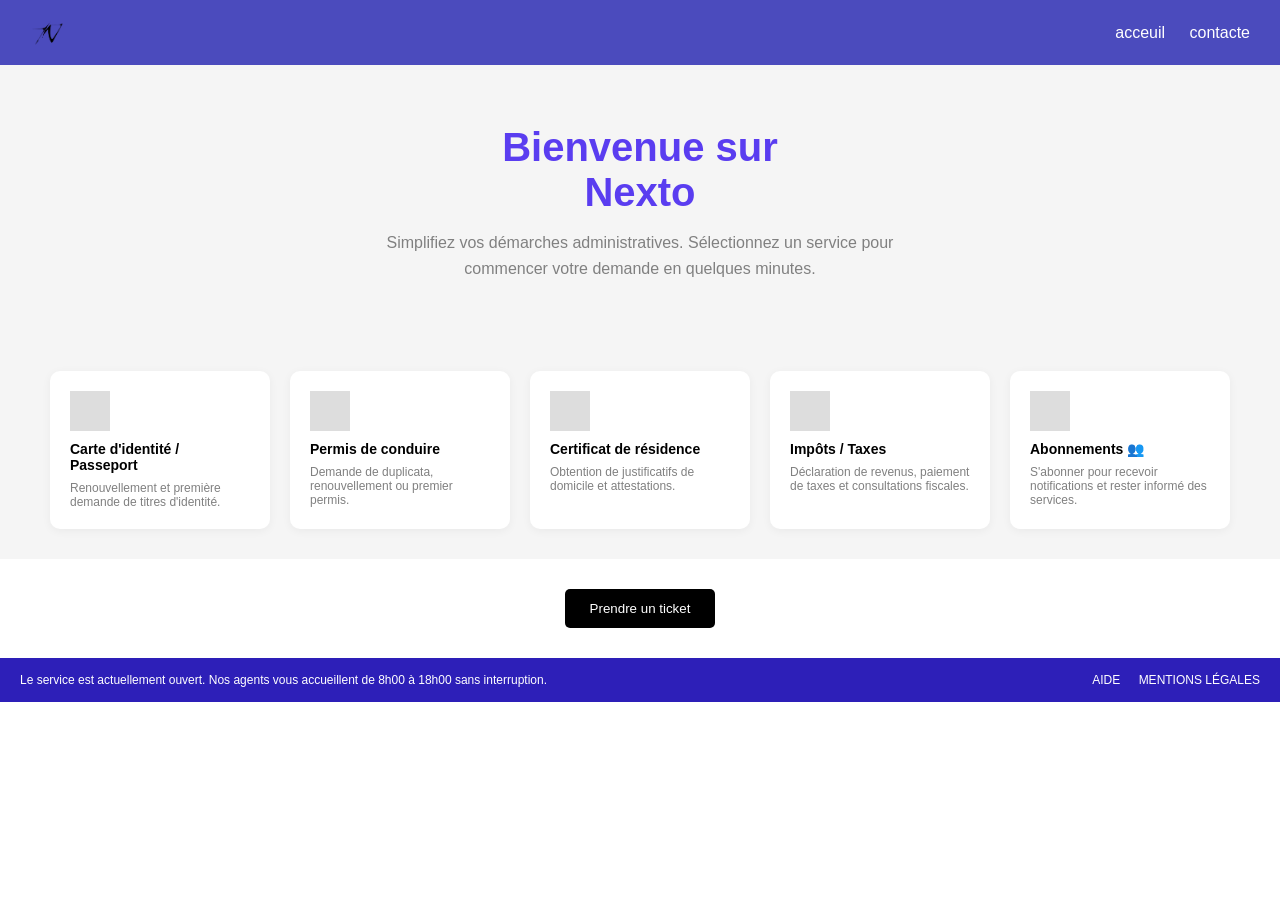
==== nexto/attende.html @ 1399a761 "nexto" ====
<!DOCTYPE html>
<html lang="fr">
<head>
  <meta charset="UTF-8">
  <meta name="viewport" content="width=device-width, initial-scale=1.0">
  <title>Nexto</title>
  <link rel="stylesheet" href="style.css">
</head>
<body>

  <!-- Navbar -->
  <header class="navbar">
    <div class="logo"><img src="logo4.png" alt=""></div>
    <nav>
      <a href="index.html">acceuil</a>
      <a href="contact.html">contacte</a>
    </nav>
  </header>

  <!-- Hero -->
  <section class="hero">
    <h1>Bienvenue sur<br><span>Nexto</span></h1>
    <p>
      Simplifiez vos démarches administratives. Sélectionnez un service pour
      <br>commencer votre demande en quelques minutes.
    </p>
  </section>

  <!-- Cards -->
  <section class="cards">

    <div class="card">
      <div class="icon"></div>
      <h3>Carte d'identité / Passeport</h3>
      <p>Renouvellement et première demande de titres d'identité.</p>
    </div>

    <div class="card">
      <div class="icon"></div>
      <h3>Permis de conduire</h3>
      <p>Demande de duplicata, renouvellement ou premier permis.</p>
    </div>

    <div class="card">
      <div class="icon"></div>
      <h3>Certificat de résidence</h3>
      <p>Obtention de justificatifs de domicile et attestations.</p>
    </div>

    <div class="card">
      <div class="icon"></div>
      <h3>Impôts / Taxes</h3>
      <p>Déclaration de revenus, paiement de taxes et consultations fiscales.</p>
    </div>

    <div class="card">
      <div class="icon"></div>
      <h3>Abonnements 👥</h3>
      <p>S'abonner pour recevoir notifications et rester informé des services.</p>
    </div>

  </section>

  <!-- Button -->
  <div class="btn-container">
    <a href="ticket.html">
      <button>Prendre un ticket</button>
    </a>
  </div>

  <!-- Footer -->
  <footer class="footer">
    <p>Le service est actuellement ouvert. Nos agents vous accueillent de 8h00 à 18h00 sans interruption.</p>
    <div class="links">
      <a href="#">AIDE</a>
      <a href="#">MENTIONS LÉGALES</a>
    </div>
  </footer>

</body>
</html>
---- nexto/style.css ----
/* Reset */
* {
  margin: 0;
  padding: 0;
  box-sizing: border-box;
  font-family: Arial, sans-serif;
}

/* Navbar */
.navbar {
  background: #4b4bbd;
  color: white;
  display: flex;
  justify-content: space-between;
  align-items: center;
  padding: 15px 30px;
}

.logo {
  width: 35px;
  height: 35px;
  display: flex;
  align-items: center;
  justify-content: center;
}

.logo img {
  width: 100%;
  height: 100%;
  object-fit: cover;
  border-radius: 50%;
}

.navbar a {
  color: white;
  text-decoration: none;
  margin-left: 20px;
}

/* Hero */
.hero {
  text-align: center;
  padding: 60px 20px;
  background: #f5f5f5;
}

.hero h1 {
  font-size: 40px;
  color: #5a3df0;
}

.hero span {
  color: #5a3df0;
}

.hero p {
  margin-top: 15px;
  color: gray;
  line-height: 1.6;
}

/* Cards */
.cards {
  display: flex;
  justify-content: center;
  gap: 20px;
  padding: 30px;
  flex-wrap: wrap;
  background: #f5f5f5;
}

.card {
  background: white;
  width: 220px;
  padding: 20px;
  border-radius: 10px;
  text-align: left;
  box-shadow: 0 2px 10px rgba(0,0,0,0.05);
}

.icon {
  width: 40px;
  height: 40px;
  background: #ddd;
  margin-bottom: 10px;
}

.card h3 {
  font-size: 14px;
  margin-bottom: 8px;
}

.card p {
  font-size: 12px;
  color: gray;
}

/* Button */
.btn-container {
  text-align: center;
  margin: 30px;
}

button {
  background: black;
  color: white;
  padding: 12px 25px;
  border: none;
  border-radius: 5px;
  cursor: pointer;
}

/* Footer */
.footer {
  background: #2d1fb8;
  color: white;
  display: flex;
  justify-content: space-between;
  padding: 15px 20px;
  font-size: 12px;
}

.footer .links a {
  color: white;
  margin-left: 15px;
  text-decoration: none;
}
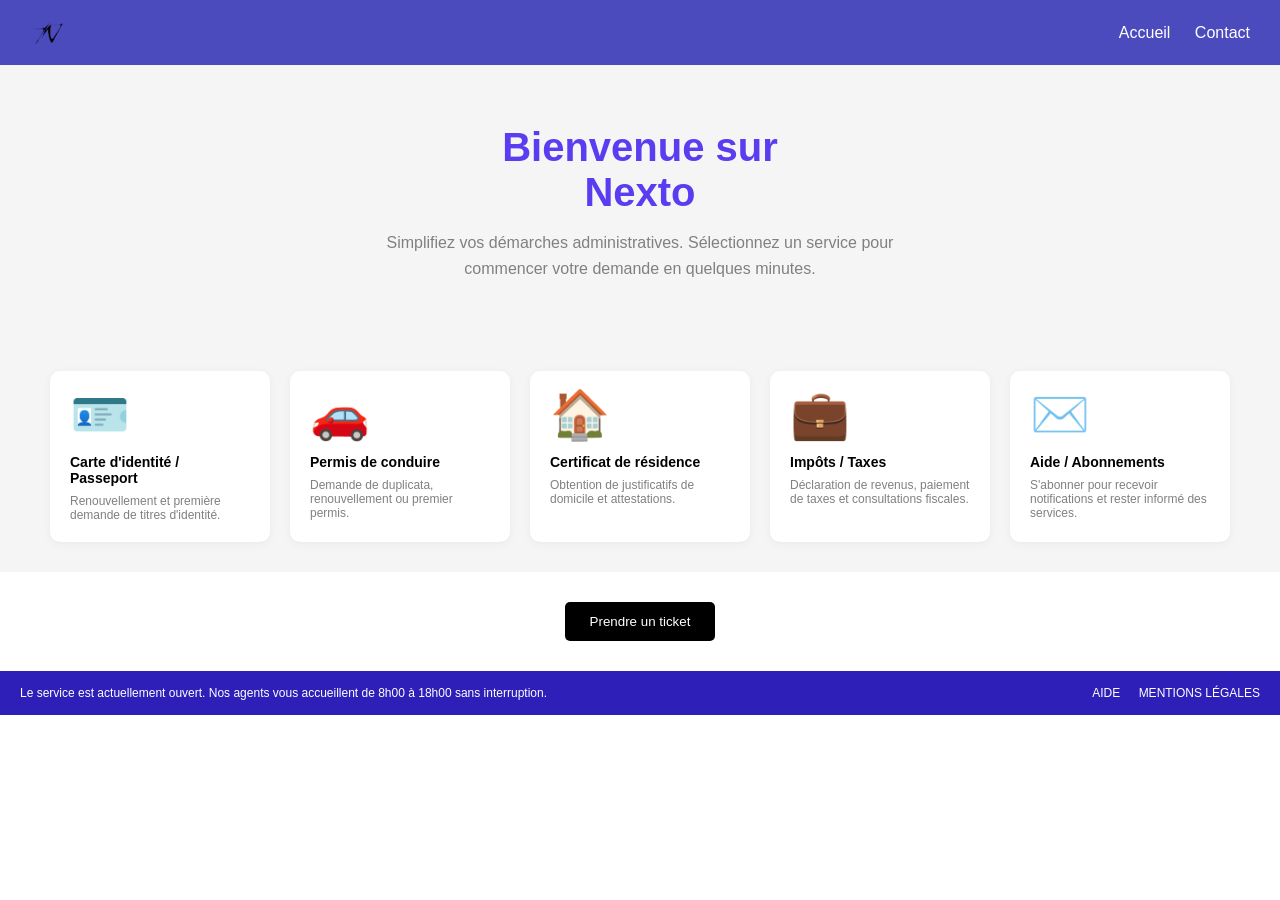
==== commit f499b6d9: "nexto2" ====
--- a/nexto/attende.html
+++ b/nexto/attende.html
@@ -3,17 +3,18 @@
 <head>
   <meta charset="UTF-8">
   <meta name="viewport" content="width=device-width, initial-scale=1.0">
-  <title>Nexto</title>
+  <title>Services - Nexto</title>
   <link rel="stylesheet" href="style.css">
 </head>
 <body>
 
   <!-- Navbar -->
   <header class="navbar">
-    <div class="logo"><img src="logo4.png" alt=""></div>
+    <div class="logo"><img src="logo4.png" alt="Nexto"></div>
+  
     <nav>
-      <a href="index.html">acceuil</a>
-      <a href="contact.html">contacte</a>
+      <a href="index.html">Accueil</a>
+      <a href="contact.html">Contact</a>
     </nav>
   </header>
 
@@ -26,42 +27,42 @@
     </p>
   </section>
 
-  <!-- Cards -->
+  <!-- Cards avec emojis -->
   <section class="cards">
 
     <div class="card">
-      <div class="icon"></div>
+      <div class="icon">🪪</div>
       <h3>Carte d'identité / Passeport</h3>
       <p>Renouvellement et première demande de titres d'identité.</p>
     </div>
 
     <div class="card">
-      <div class="icon"></div>
+      <div class="icon">🚗</div>
       <h3>Permis de conduire</h3>
       <p>Demande de duplicata, renouvellement ou premier permis.</p>
     </div>
 
     <div class="card">
-      <div class="icon"></div>
+      <div class="icon">🏠</div>
       <h3>Certificat de résidence</h3>
       <p>Obtention de justificatifs de domicile et attestations.</p>
     </div>
 
     <div class="card">
-      <div class="icon"></div>
+      <div class="icon">💼</div>
       <h3>Impôts / Taxes</h3>
       <p>Déclaration de revenus, paiement de taxes et consultations fiscales.</p>
     </div>
 
     <div class="card">
-      <div class="icon"></div>
-      <h3>Abonnements 👥</h3>
+      <div class="icon">✉️</div>
+      <h3>Aide / Abonnements</h3>
       <p>S'abonner pour recevoir notifications et rester informé des services.</p>
     </div>
 
   </section>
 
-  <!-- Button -->
+  <!-- Button sous cards -->
   <div class="btn-container">
     <a href="ticket.html">
       <button>Prendre un ticket</button>
@@ -72,10 +73,10 @@
   <footer class="footer">
     <p>Le service est actuellement ouvert. Nos agents vous accueillent de 8h00 à 18h00 sans interruption.</p>
     <div class="links">
-      <a href="#">AIDE</a>
+      <a href="contact.html">AIDE</a>
       <a href="#">MENTIONS LÉGALES</a>
     </div>
   </footer>
 
 </body>
-</html>+</html>
--- a/nexto/style.css
+++ b/nexto/style.css
@@ -79,10 +79,10 @@
 }
 
 .icon {
-  width: 40px;
-  height: 40px;
-  background: #ddd;
-  margin-bottom: 10px;
+  font-size: 3rem;
+  display: block;
+  margin: 0 auto 15px;
+  line-height: 1;
 }
 
 .card h3 {
